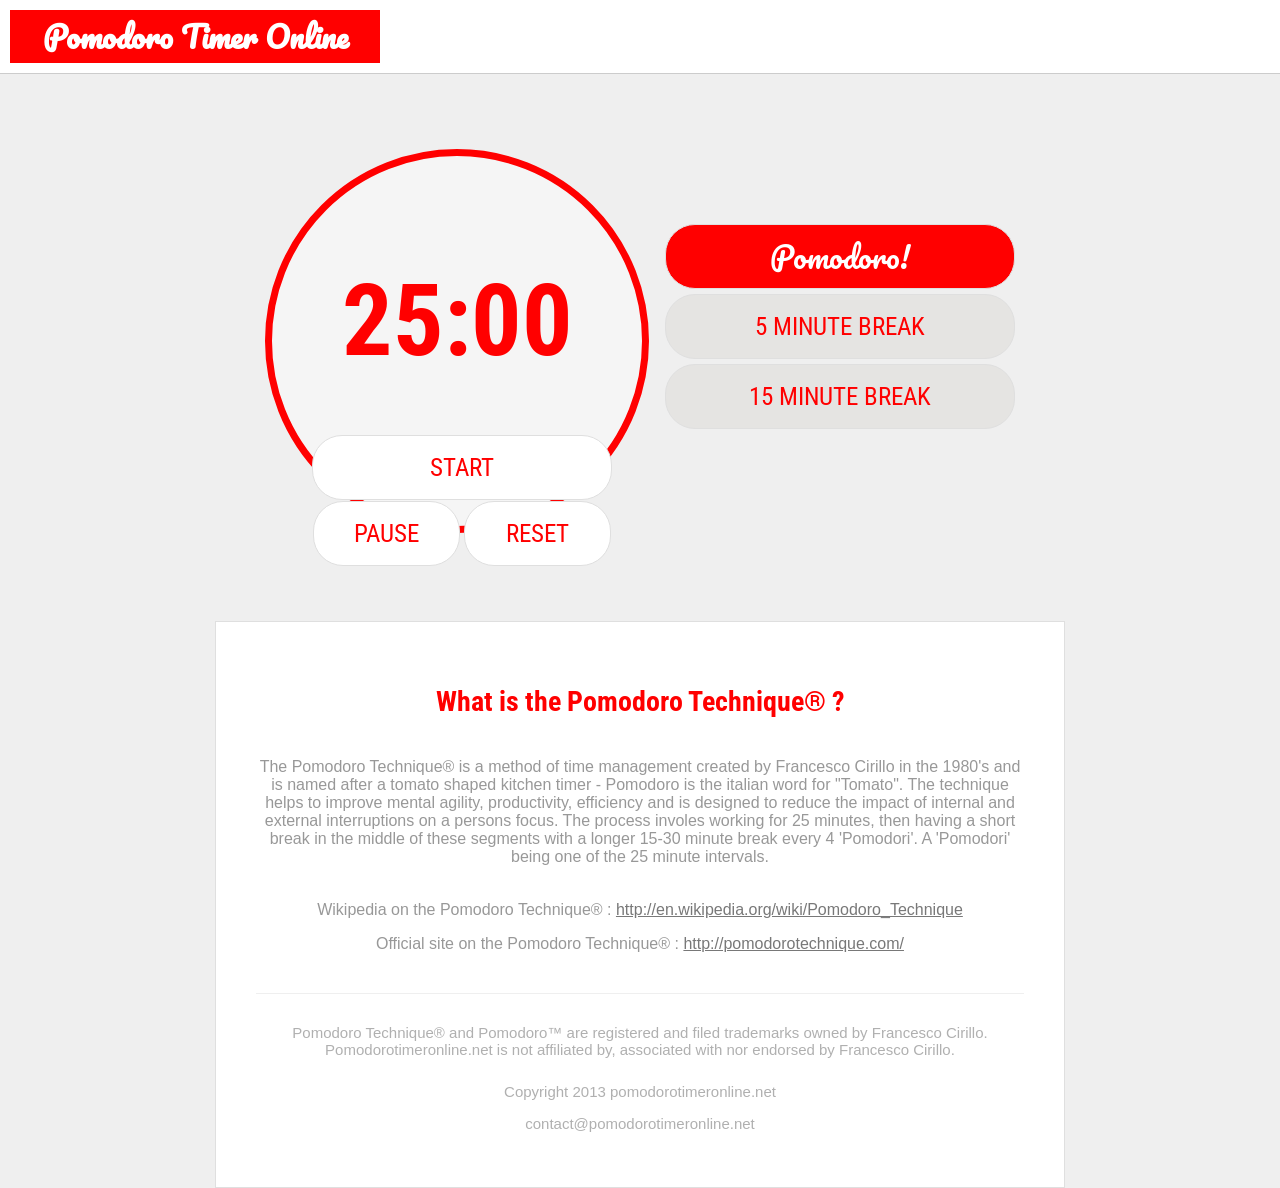
==== index.html @ c1fd8bc8 "Initial Commit" ====
<!DOCTYPE html>
<html>
<head>
    <title>Pomodoro Timer Online | Improve your efficiency using this Pomodoro Timer Online</title>
    <meta name="description" content="This Pomodoro Timer is an Online Pomodoro Timer to help you accomplish the Pomodoro Technique. Using
the Pomodoro method will help you increase your efficiency, in a way as recommended by the Pomodoro Technique.">
    <meta name="author" content="Philip" />
    <meta name="robots" content="index, follow" />
    <!-- Fonts -->
    <link href='http://fonts.googleapis.com/css?family=Pacifico' rel='stylesheet' type='text/css'>
    <link href='http://fonts.googleapis.com/css?family=Roboto+Condensed:700,400' rel='stylesheet' type='text/css'>
    <link href='css/style.css' rel='stylesheet' type='text/css'>
    <script src="lib/jquery-1.10.2.min.js"></script>
    <script src="src/newscript.js"></script>
</head>
<body>
    <!-- Header -->
    <div class='header'>
        <div class='title-container'>
            <h1 class='title'>Pomodoro Timer Online</h1>
        </div>
    </div>
    <!-- Content -->
    <div class='content'>
        <div class='timer-container'>
            <div class='timer'>
                <h2 class='timer-display'>25:00</h2>
            </div>
            <div class='timer-button-container'>
                <div>
                    <button class='timer-button start' onclick="start()" >START</button>
                </div>
                <div>
                    <button class='timer-button' onclick="pause()">PAUSE</button>
                    <button class='timer-button' onclick="reset()">RESET</button>
                </div>
            </div>
            <div class='button-container'>
                <button class='set-time-button-highlighted' onclick="setTimerDuration(1500000)">Pomodoro!</button>
                <button class='set-time-button' onclick="setTimerDuration(300000)">5 MINUTE BREAK</button>
                <button class='set-time-button' onclick="setTimerDuration(900000)">15 MINUTE BREAK</button>
            </div>
        </div>
        <div class='explanation-container'>
            <div class='explanation'>
                <div class='explanation-title'>
                    <h2>What is the Pomodoro Technique&reg; ?</h2>
                </div>
                <p class='explanation-text'>The Pomodoro Technique&reg; is a method of time management created by Francesco Cirillo in the 1980's and is named after a tomato shaped
                    kitchen timer - Pomodoro is the italian word for "Tomato". The technique helps to improve mental agility, productivity, efficiency and
                    is designed to reduce the impact of internal and external interruptions on a persons focus. The process involes working
                    for 25 minutes, then having a short break in the middle of these segments with a longer 15-30 minute break every 4 &apos;Pomodori&apos;. A &apos;Pomodori&apos;
                    being one of the 25 minute intervals.
                </p>
                <div class='links'>
                    <p>Wikipedia on the Pomodoro Technique&reg; :
                        <a href='http://en.wikipedia.org/wiki/Pomodoro_Technique' target="_blank">http://en.wikipedia.org/wiki/Pomodoro_Technique</a>
                    </p>
                    <p>Official site on the Pomodoro Technique&reg; :
                        <a href='http://pomodorotechnique.com/' target="_blank">http://pomodorotechnique.com/</a>
                    </p>
                </div>
                <p class='affiliation'>
                    Pomodoro Technique&reg; and Pomodoro&#0153; are registered and filed trademarks owned by Francesco Cirillo.
                    Pomodorotimeronline.net is not affiliated by, associated with nor endorsed by Francesco Cirillo.
                </p>
                <p class='contact'>
                    Copyright 2013 pomodorotimeronline.net
                </p>
                <p class='contact'>contact@pomodorotimeronline.net</p>
            </div>
        </div>
    </div>
</body>
</html>
---- css/style.css ----
body{
    text-align: center;
    padding:0px 0px 0px 0px;
    margin:0px 0px 0px 0px;
    background: #efefef;
    font-family: Arial;
}

a:link {
    color:#787878;
}
a:visited {
    color:#787878;
}
a:hover {
    color:#FF0000;
}

h1{
    font-size: 66px;
}

h2{
    font-family: 'Roboto Condensed', sans-serif;
    font-size: 28px;
}

.left{
    float:left;
}
.right{
    float:left;
}

.content{
    /*border:1px solid blue;*/
    padding-top: 75px;
    height:490px;
}

.header{
    /*border:1px solid red;*/
    background-color: #ffffff;
    border-bottom: 1px solid #cccccc;
    padding-top: 10px;
}

.title-container{
    /*border:1px solid blue;*/
    background-color: red;
    width:370px;
    margin-bottom: 10px;
    margin-left: 10px;
}

.title{
    margin: auto;
    font-family: 'Pacifico', serif;
    font-size: 30px;
    color: #ffffff;
}

.timer-container{
    margin: auto;
    /*border:1px solid red;*/
    height:80%;
    width:750px;
    margin-bottom: 80px;
    position: relative;
}

.timer{
    float:left;
    background-color: #f5f5f5;
    border:7px solid #ff0000;
    width:370px;
    height: 370px;
    border-radius: 50%;
    position: relative;
}

.button-container{
    margin-top: 75px;
   float:right;
    /*border:1px solid green;*/
    width:350px;
}

.set-time-button{
    -webkit-appearance: none;
    color: #ff0000 ;
    border:1px solid #dfdfdf;
    background-color: #E5E4E2;
    font-size: 25px;
    font-weight: 400;
    border-top-right-radius: 30px;
    border-bottom-right-radius: 30px;
    border-bottom-left-radius: 30px;
    border-top-left-radius: 30px;
    width: 100%;
    height:65px;
    margin-bottom: 5px;
    font-family: 'Roboto Condensed', sans-serif;
    cursor: hand;
}

.set-time-button-highlighted{
    color: #ffffff;
    border:1px solid #dfdfdf;
    background-color: #b9b9b9;
    font-size: 20px;
    border-top-right-radius: 30px;
    border-bottom-right-radius: 30px;
    border-bottom-left-radius: 30px;
    border-top-left-radius: 30px;
    width: 100%;
    height:65px;
    margin-bottom: 5px;
}

.set-time-button-highlighted:hover{
    color: #ffffff;
    background-color: #666666;
    width: 100%;
    height:65px;
    cursor: pointer;
}

.set-time-button:hover{
    color: #ffffff;
    background-color: #ff0000;
    width: 100%;
    height:65px;
    cursor: pointer;
}

.set-time-button-highlighted{
    background-color: #ff0000;
    font-family: 'Pacifico', serif;
    font-size: 30px;
}

.timer-button-container{
    margin:auto;
    /*border: 1px solid blue;*/
    width:300px;
    position:absolute;
    z-index: 1;
    left:47px;
    top:286px;
}

.explanation-title{
    color: #ff0000;
    margin-bottom: 40px;
}

.timer-button {
    -webkit-appearance: none;
    /*border:1px solid red;*/
    height:65px;
    width:49%;
    color: #ff0000;
    border:1px solid #dfdfdf;
    background-color: #ffffff;
    border-top-right-radius: 30px;
    border-bottom-right-radius: 30px;
    border-bottom-left-radius: 30px;
    border-top-left-radius: 30px;
    font-size: 25px;
    cursor: pointer;
    font-family: 'Roboto Condensed', sans-serif;
}

.timer-button.start{
    width:100%;
    margin-bottom: 1px;
}

.timer-button.start:hover {
    background-color: #ff0000;
    color: #ffffff;
    width:100%;
    height:65px;
}

.timer-button:hover {
    background-color: #ff0000;
    color: #ffffff;
    height:65px;
    width:49%;
}

.timer-display{
    font-family: 'Roboto Condensed', sans-serif;
    font-size: 100px;
    padding-top: 23px;
    color: #ff0000;
}

button{
    height:35px;
    width:150px;
    -moz-border-radius: 1px;
    border-radius: 2px;
    outline: 0;
}

button:hover{
    color: #666600;
    height:35px;
    width:150px;
}

.explanation-container{
}

.align-left{
    text-align: left;
}

.explanation{
    padding: 40px;
    margin: auto;
    border:1px solid #dfdfdf;
    width:60%;
    background-color: #ffffff;
    color: #989898;
}

.explanation-text{
    margin-bottom: 35px;
}

.affiliation{
    /*font-family: 'Roboto Condensed', sans-serif;*/
    font-size: 15px;
    margin-bottom: 25px;
    border-top: 1px solid #efefef;
    padding-top: 30px;
    color: #b0b0b0;
}

.contact{
    font-size: 15px;
    color: #b0b0b0;
    /*font-family: 'Roboto Condensed', sans-serif;*/
}

.links{
    margin-bottom: 40px;
}
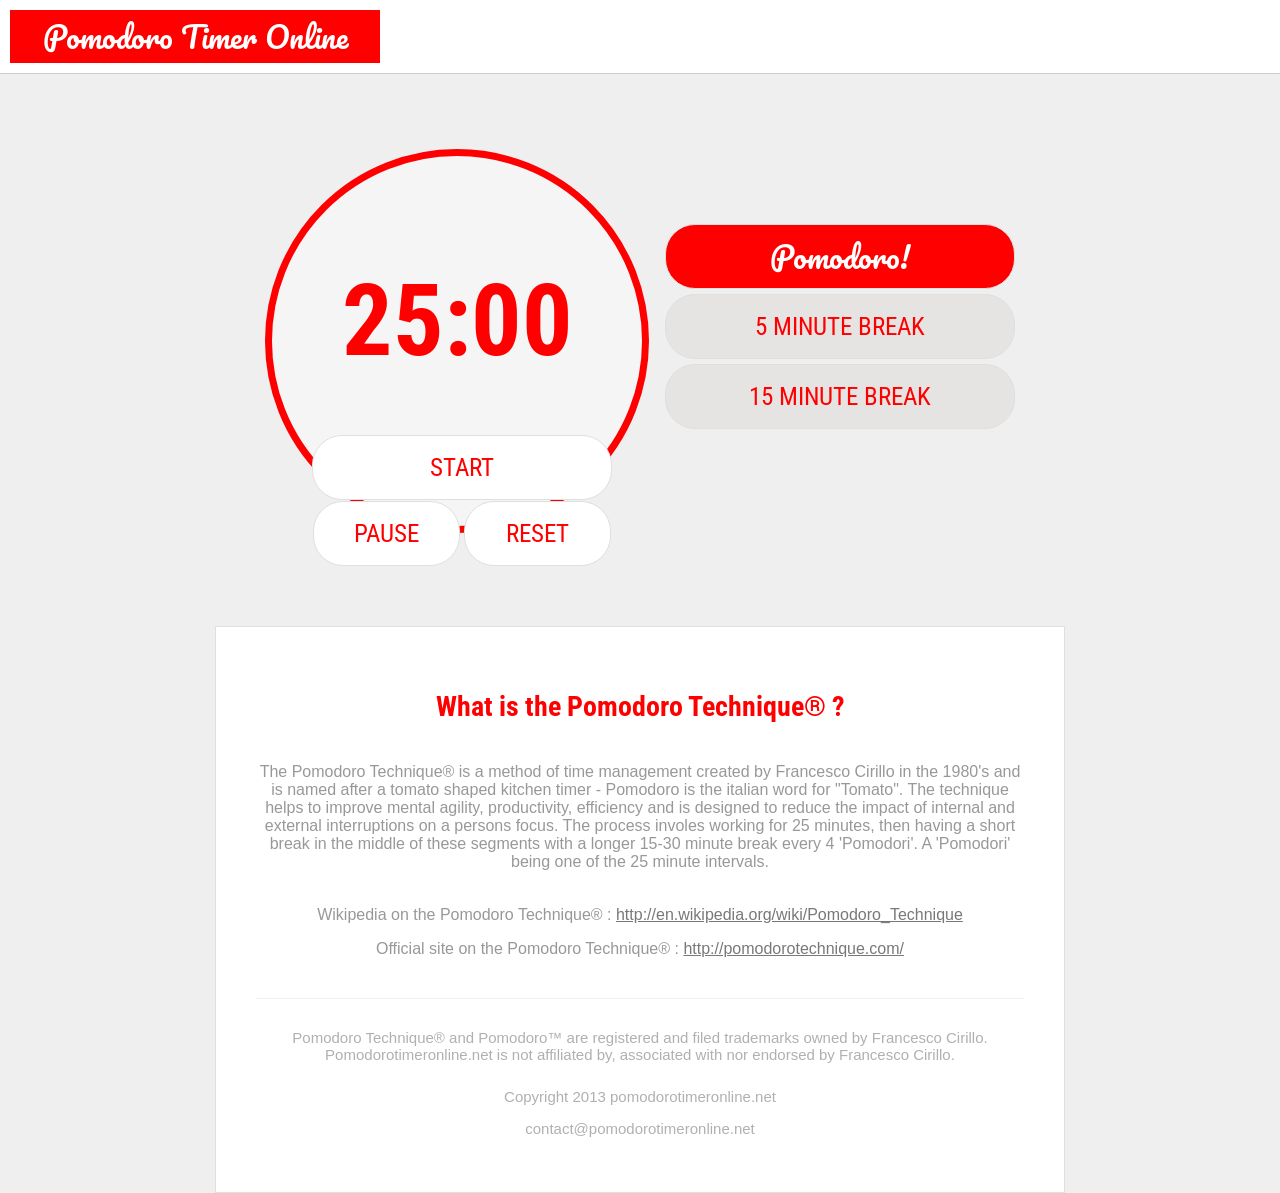
==== commit 5eb4d2a7: "Added Add This" ====
--- a/index.html
+++ b/index.html
@@ -12,6 +12,16 @@
     <link href='css/style.css' rel='stylesheet' type='text/css'>
     <script src="lib/jquery-1.10.2.min.js"></script>
     <script src="src/newscript.js"></script>
+    <script>
+        (function(i,s,o,g,r,a,m){i['GoogleAnalyticsObject']=r;i[r]=i[r]||function(){
+            (i[r].q=i[r].q||[]).push(arguments)},i[r].l=1*new Date();a=s.createElement(o),
+                m=s.getElementsByTagName(o)[0];a.async=1;a.src=g;m.parentNode.insertBefore(a,m)
+        })(window,document,'script','//www.google-analytics.com/analytics.js','ga');
+
+        ga('create', 'UA-46361578-1', 'pomodorotimeronline.net');
+        ga('send', 'pageview');
+
+    </script>
 </head>
 <body>
     <!-- Header -->
@@ -41,6 +51,23 @@
                 <button class='set-time-button' onclick="setTimerDuration(900000)">15 MINUTE BREAK</button>
             </div>
         </div>
+        <div class='share-container'>
+
+           <!-- AddThis Button BEGIN -->
+                <div class="addthis_toolbox addthis_default_style addthis_32x32_style">
+                    <a class="addthis_button_preferred_1"></a>
+                    <a class="addthis_button_preferred_2"></a>
+                    <a class="addthis_button_preferred_3"></a>
+                    <a class="addthis_button_preferred_4"></a>
+                    <a class="addthis_button_compact"></a>
+                </div>
+                <script type="text/javascript">var addthis_config = {"data_track_addressbar":true};</script>
+                <script type="text/javascript" src="//s7.addthis.com/js/300/addthis_widget.js#pubid=ficklephil"></script>
+                <!-- AddThis Button END -->
+
+
+        </div>
+
         <div class='explanation-container'>
             <div class='explanation'>
                 <div class='explanation-title'>
--- a/css/style.css
+++ b/css/style.css
@@ -58,6 +58,7 @@
     font-family: 'Pacifico', serif;
     font-size: 30px;
     color: #ffffff;
+    font-weight: normal;
 }
 
 .timer-container{
@@ -65,7 +66,7 @@
     /*border:1px solid red;*/
     height:80%;
     width:750px;
-    margin-bottom: 80px;
+    margin-bottom: 85px;
     position: relative;
 }
 
@@ -241,6 +242,13 @@
     color: #b0b0b0;
 }
 
+.share-container{
+    /*border:1px solid red;*/
+    margin:auto;
+    width:187px;
+    margin-bottom: 70px;
+}
+
 .contact{
     font-size: 15px;
     color: #b0b0b0;
